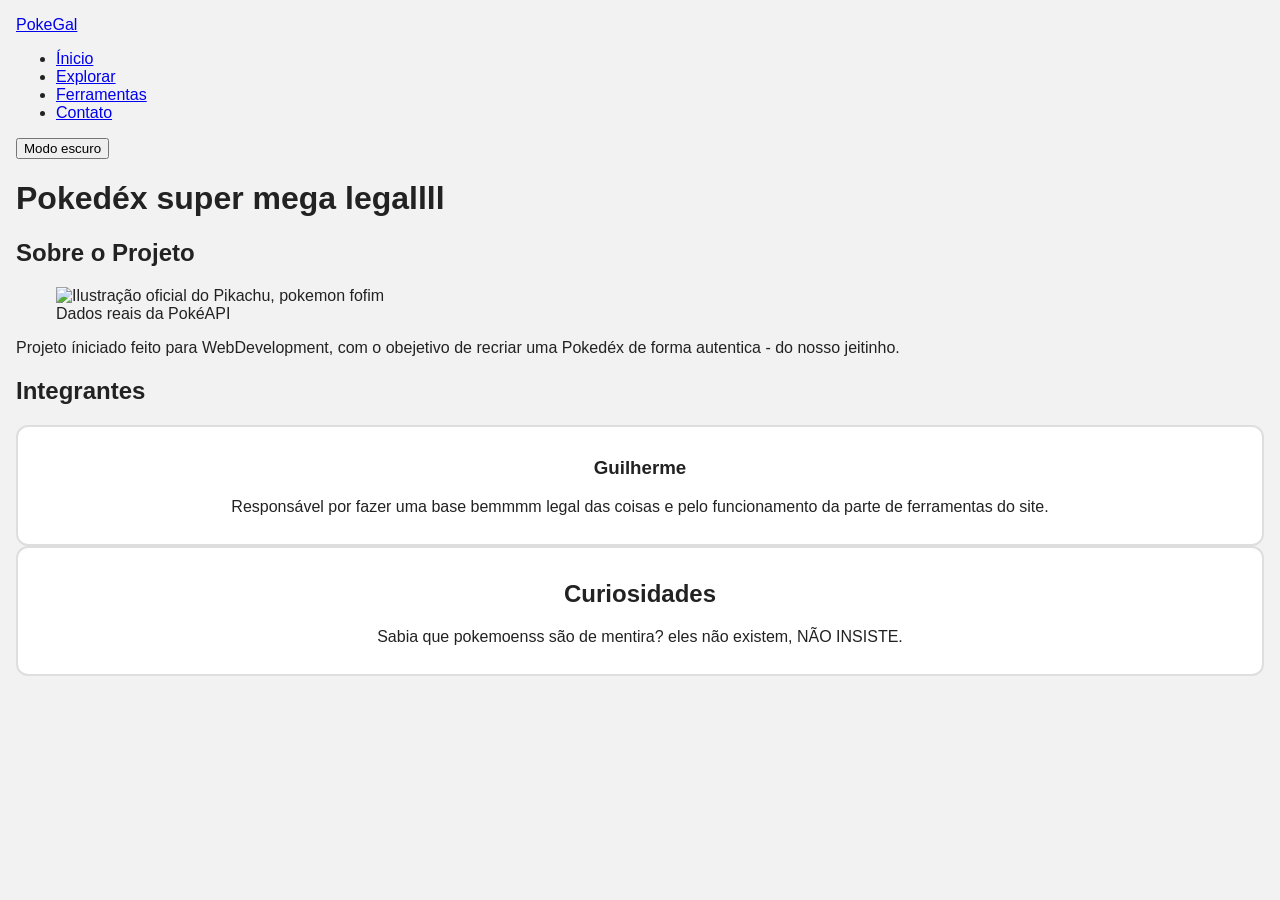
==== index.html @ efd3db97 "Add files via upload" ====
<!DOCTYPE html>
<html lang="pt-br">
<head>
    <meta charset="UTF-8">
    <meta name="viewport" content="width=device-width, initial-scale=1.0">
    <title>Pokedéx legallll uiuiuiui</title>
    <link rel="stylesheet" href="style.css">
</head>
<body>
    <header>
        <a href="index.html" class="logo">PokeGal</a>
        <nav>
            <ul>
                <li><a href="index.html">Ínicio</a></li>
                <li><a href="explorar.html">Explorar</a></li>
                <li><a href="ferramentas.html">Ferramentas</a></li>
                <li><a href="contato.html">Contato</a></li>
            </ul>
        </nav>
        <button id="botaoTema" class="botao" type="button">Modo escuro</button>
    </header>

    <main>
        <h1>Pokedéx super mega legallll</h1>
        <section class="apresentacao">
            <h2>Sobre o Projeto</h2>
            <figure>
                <img src="https://raw.githubusercontent.com/PokeAPI/sprites/master/sprites/pokemon/other/official-artwork/25.png" alt="Ilustração oficial do Pikachu, pokemon fofim">
                <figcaption>Dados reais da PokéAPI</figcaption>
            </figure>
            <p>Projeto íniciado feito para WebDevelopment, com o obejetivo de recriar uma Pokedéx de forma autentica - do nosso jeitinho.</p>
        </section>
        
        <section class="grupo">
            <h2>Integrantes</h2>
            <article class="cartao">
                <h3>Guilherme</h3>
                <p>Responsável por fazer uma base bemmmm legal das coisas e pelo funcionamento da parte de ferramentas do site.</p>

            </article>
            <!-- COLOCAR UM ATICLE POR PESSOA -->
        </section>

        <section class="cartao">
            <h2>Curiosidades</h2>
            <aside>
                <p>Sabia que pokemoenss são de mentira? eles não existem, NÃO INSISTE.</p>
            </aside>
        </section>
    </main>
    

    <script src="script.js"></script>
</body>
</html>
---- style.css ----
/* Estilo base da página (o enunciado pede o body no início) */
body {
  margin: 0;
  padding: 16px;
  font-family: Arial, Helvetica, sans-serif;
  background-color: #f2f2f2;
  color: #222;
}

.pokedex {
  background-color: #dc0a2d;
  border: 4px solid rgb(139, 0, 0);
  border-radius: 16px 16px 16px 60px;
  padding: 20px;
  width: 320px;
}

.pokedex-luzes {
  display: flex;
  align-items: center;
  gap: 8px;
  margin-bottom: 16px;
}

.luz { width: 14px; height: 14px; border-radius: 50%; border: 2px solid white; }
.luz-grande { width: 48px; height: 48px; background: radial-gradient(circle at 30% 30%, #b3e5ff, #1e88e5); }
.luz-vermelha { background-color: red; }
.luz-amarela { background-color: gold; }
.luz-verde { background-color: limegreen; }

.pokedex-tela {
  background-color: #9bbc0f;      /* verde de Game Boy */
  color: #0f380f;
  border: 12px solid #dedede;
  border-radius: 8px;
  padding: 12px;
  min-height: 260px;
  font-family: "Courier New", monospace;
}

.pokedex-tela .sprite {
  width: 128px;
  image-rendering: pixelated;     /* deixa o sprite nítido, sem borrar */
}

.pokedex-tela progress { width: 100%; accent-color: #0f380f; }

.layout-explorar {
  display: grid;
  grid-template-columns: 1fr 340px; /* cartões | pokédex */
  gap: 24px;
  align-items: start;
}

/* O h1 ocupa a linha inteira, em cima das duas colunas */
.layout-explorar > h1 {
  grid-column: 1 / -1;
}

.pokedex-titulo { color: white; }

/* Cada status em uma linha: texto em cima, barra embaixo */
.pokedex-tela label,
.pokedex-tela progress {
  display: block;
}

.lista-cartoes {
  display: grid;
  grid-template-columns: repeat(3, 1fr);
  gap: 16px;
}

/* Cartões */
.cartao {
  background-color: white;
  border: 2px solid #dedede;
  border-radius: 12px;
  padding: 12px;
  text-align: center;
}

.cartao figure { margin: 0; }

/* A arte oficial vem com 475px: sem isso ela estoura a coluna do grid */
.cartao img {
  width: 100%;
  height: auto;
}

.cartao figcaption {
  font-weight: bold;
  text-transform: capitalize;
}

.botao-favorito.marcado { background-color: gold; }

@media (max-width: 800px) {
  .layout-explorar { grid-template-columns: 1fr; }
  .lista-cartoes { grid-template-columns: repeat(2, 1fr); }
  .pokedex { width: 100%; }
}
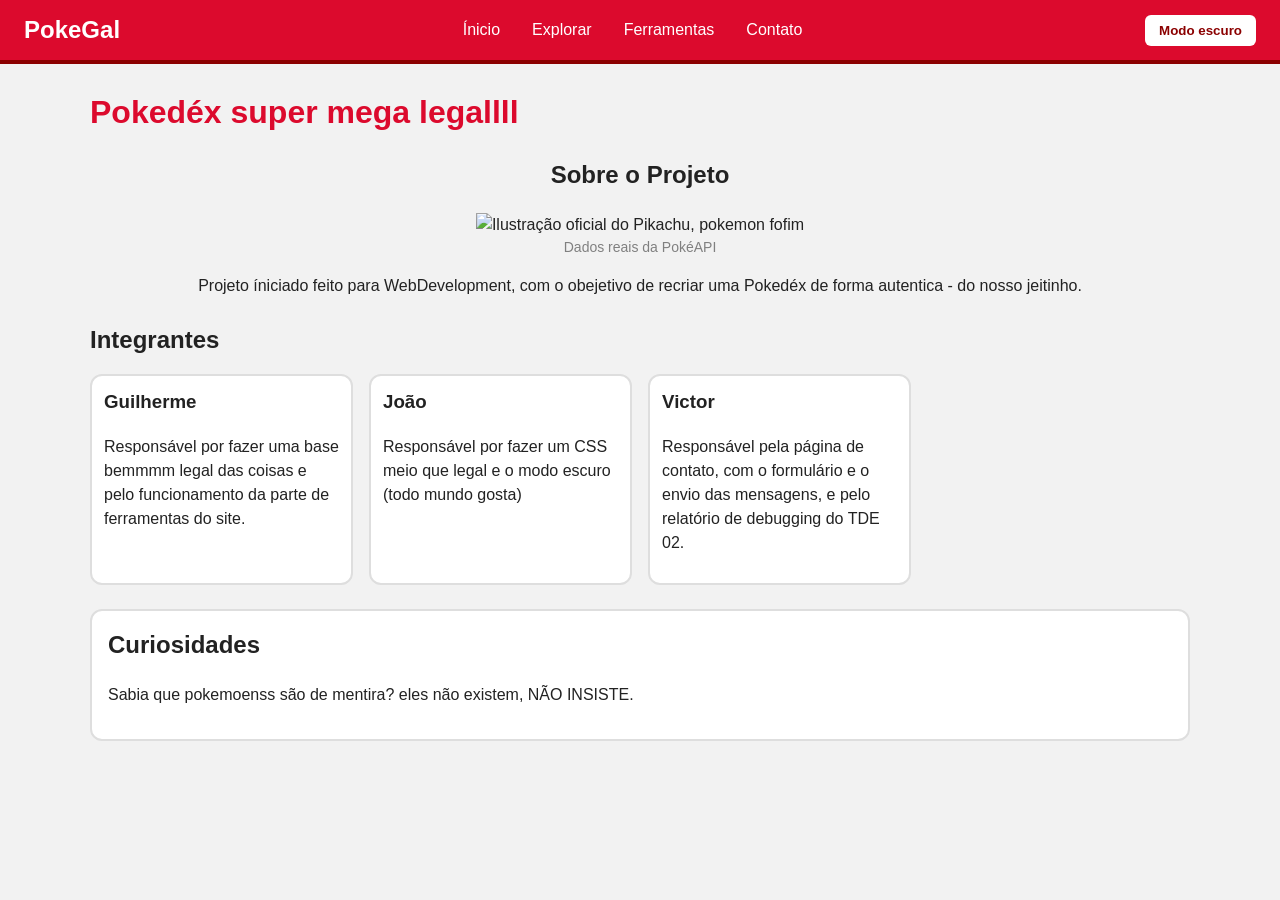
==== commit 29ed4c55: "Add files via upload" ====
--- a/index.html
+++ b/index.html
@@ -38,6 +38,14 @@
                 <p>Responsável por fazer uma base bemmmm legal das coisas e pelo funcionamento da parte de ferramentas do site.</p>
 
             </article>
+            <article class="cartao">
+                <h3>João</h3>
+                <p>Responsável por fazer um CSS meio que legal e o modo escuro (todo mundo gosta)</p>
+            </article>
+            <article class="cartao">
+                <h3>Victor</h3>
+                <p>Responsável pela página de contato, com o formulário e o envio das mensagens, e pelo relatório de debugging do TDE 02.</p>
+            </article>
             <!-- COLOCAR UM ATICLE POR PESSOA -->
         </section>
 
--- a/style.css
+++ b/style.css
@@ -1,12 +1,82 @@
 /* Estilo base da página (o enunciado pede o body no início) */
 body {
   margin: 0;
-  padding: 16px;
   font-family: Arial, Helvetica, sans-serif;
+  line-height: 1.5;
   background-color: #f2f2f2;
   color: #222;
 }
 
+/* Cabeçalho e menu */
+header {
+  display: flex;
+  align-items: center;
+  justify-content: space-between;
+  flex-wrap: wrap;
+  gap: 12px;
+  padding: 12px 24px;
+  background-color: #dc0a2d;
+  border-bottom: 4px solid rgb(139, 0, 0);
+}
+
+.logo { color: white; font-size: 24px; font-weight: bold; text-decoration: none; }
+
+nav ul { display: flex; justify-content: center; align-items: center; gap: 8px; margin: 0; padding: 0; list-style: none; }
+nav a { display: block; padding: 6px 12px; color: white; text-decoration: none; border-radius: 6px; }
+nav a:hover { background-color: rgb(139, 0, 0); }
+
+/* Conteúdo */
+main { max-width: 1100px; margin: 0 auto; padding: 24px 16px; }
+h1 { margin-top: 0; color: #dc0a2d; }
+h2, h3 { margin-top: 0; }
+main img { max-width: 100%; height: auto; }
+
+/* Botões */
+.botao { padding: 8px 14px; color: white; background-color: #1e88e5; border: none; border-radius: 6px; cursor: pointer; }
+
+.botao:hover { background-color: #1565c0; }
+header .botao { background-color: white; color: rgb(139, 0, 0); font-weight: bold; }
+
+/* Formulários */
+label { display: block; margin-bottom: 4px; font-weight: bold; }
+
+input, select, textarea {
+  box-sizing: border-box;
+  width: 100%;
+  max-width: 400px;
+  padding: 8px;
+  margin-bottom: 12px;
+  font-family: inherit;
+  border: 2px solid #dedede;
+  border-radius: 6px;
+}
+
+/* Seletor de atributo, pseudo-classe (:focus) e pseudo-elemento (::placeholder) */
+input[type="search"] { border-radius: 20px; }
+input:focus, select:focus, textarea:focus { outline: none; border-color: #1e88e5; }
+input::placeholder, textarea::placeholder { color: gray; }
+
+#formContato p { margin: 0; }
+#contador { margin-bottom: 12px; font-size: 12px; color: gray; }
+#aviso, #mensagem { font-weight: bold; }
+
+#listaMensagens { padding-left: 0; list-style: none; }
+#listaMensagens li { padding: 8px 0; border-bottom: 1px solid #dedede; }
+#listaMensagens .botao { margin-left: 8px; padding: 4px 10px; background-color: #dc0a2d; }
+
+/* Rodapé (ainda precisa existir um <footer> no HTML) */
+footer { padding: 16px; text-align: center; color: gray; border-top: 2px solid #dedede; }
+
+/* Página inicial */
+.apresentacao { text-align: center; margin-bottom: 24px; }
+.apresentacao img { width: 220px; }
+.apresentacao figcaption { font-size: 14px; color: gray; }
+
+.grupo { display: grid; grid-template-columns: repeat(auto-fit, minmax(240px, 1fr)); gap: 16px; margin-bottom: 24px; }
+
+.grupo h2 { grid-column: 1 / -1; margin-bottom: 0; }
+
+/* Pokédex */
 .pokedex {
   background-color: #dc0a2d;
   border: 4px solid rgb(139, 0, 0);
@@ -15,12 +85,7 @@
   width: 320px;
 }
 
-.pokedex-luzes {
-  display: flex;
-  align-items: center;
-  gap: 8px;
-  margin-bottom: 16px;
-}
+.pokedex-luzes { display: flex; align-items: center; gap: 8px; margin-bottom: 16px; }
 
 .luz { width: 14px; height: 14px; border-radius: 50%; border: 2px solid white; }
 .luz-grande { width: 48px; height: 48px; background: radial-gradient(circle at 30% 30%, #b3e5ff, #1e88e5); }
@@ -45,6 +110,14 @@
 
 .pokedex-tela progress { width: 100%; accent-color: #0f380f; }
 
+/* Cada status em uma linha: texto em cima, barra embaixo */
+.pokedex-tela label,
+.pokedex-tela progress { display: block; }
+.pokedex-tela label { margin-bottom: 0; font-weight: normal; }
+
+.pokedex-titulo { color: white; margin-bottom: 12px; }
+
+/* Página Explorar */
 .layout-explorar {
   display: grid;
   grid-template-columns: 1fr 340px; /* cartões | pokédex */
@@ -53,50 +126,43 @@
 }
 
 /* O h1 ocupa a linha inteira, em cima das duas colunas */
-.layout-explorar > h1 {
-  grid-column: 1 / -1;
-}
+.layout-explorar > h1 { grid-column: 1 / -1; margin-bottom: 0; }
 
-.pokedex-titulo { color: white; }
+/* Busca, mensagem e cartões na esquerda; pokédex na direita */
+.controles, #mensagem, .lista-cartoes { grid-column: 1; }
+.layout-explorar > .pokedex { grid-column: 2; grid-row: 2 / span 3; }
 
-/* Cada status em uma linha: texto em cima, barra embaixo */
-.pokedex-tela label,
-.pokedex-tela progress {
-  display: block;
-}
+.controles { padding: 16px; background-color: white; border: 2px solid #dedede; border-radius: 12px; }
+#mensagem { margin: 0; }
 
-.lista-cartoes {
-  display: grid;
-  grid-template-columns: repeat(3, 1fr);
-  gap: 16px;
-}
+.lista-cartoes { display: grid; grid-template-columns: repeat(3, 1fr); gap: 16px; }
 
 /* Cartões */
-.cartao {
-  background-color: white;
-  border: 2px solid #dedede;
-  border-radius: 12px;
-  padding: 12px;
-  text-align: center;
-}
+.cartao { background-color: white; border: 2px solid #dedede; border-radius: 12px; padding: 12px; text-align: center; }
+
+main > .cartao, .grupo .cartao { text-align: left; }
+main > .cartao { margin-bottom: 16px; padding: 16px; }
 
 .cartao figure { margin: 0; }
 
 /* A arte oficial vem com 475px: sem isso ela estoura a coluna do grid */
-.cartao img {
-  width: 100%;
-  height: auto;
+.cartao img { width: 100%; height: auto; }
+
+.cartao figcaption { font-weight: bold; text-transform: capitalize; }
+.lista-cartoes .botao { margin: 4px 2px 0; }
+.botao-favorito.marcado { background-color: gold; color: #222; }
+
+@media (max-width: 800px) {
+  header { justify-content: center; }
+  .layout-explorar { grid-template-columns: 1fr; }
+  .layout-explorar > .pokedex { grid-column: 1; grid-row: auto; }
+  .lista-cartoes { grid-template-columns: repeat(2, 1fr); }
+  .pokedex { width: auto; }
 }
 
-.cartao figcaption {
-  font-weight: bold;
-  text-transform: capitalize;
-}
-
-.botao-favorito.marcado { background-color: gold; }
-
-@media (max-width: 800px) {
-  .layout-explorar { grid-template-columns: 1fr; }
-  .lista-cartoes { grid-template-columns: repeat(2, 1fr); }
-  .pokedex { width: 100%; }
-}+/* Modo escuro: o script.js liga/desliga a classe "escuro" no body */
+body.escuro { background-color: #1c1c24; color: #eee; }
+body.escuro .cartao, body.escuro .controles { background-color: #2a2a35; border-color: #444; }
+body.escuro input, body.escuro select, body.escuro textarea { background-color: #2a2a35; color: #eee; border-color: #444; }
+body.escuro #listaMensagens li { border-color: #444; }
+body.escuro input:focus, body.escuro select:focus, body.escuro textarea:focus { border-color: #1e88e5; }
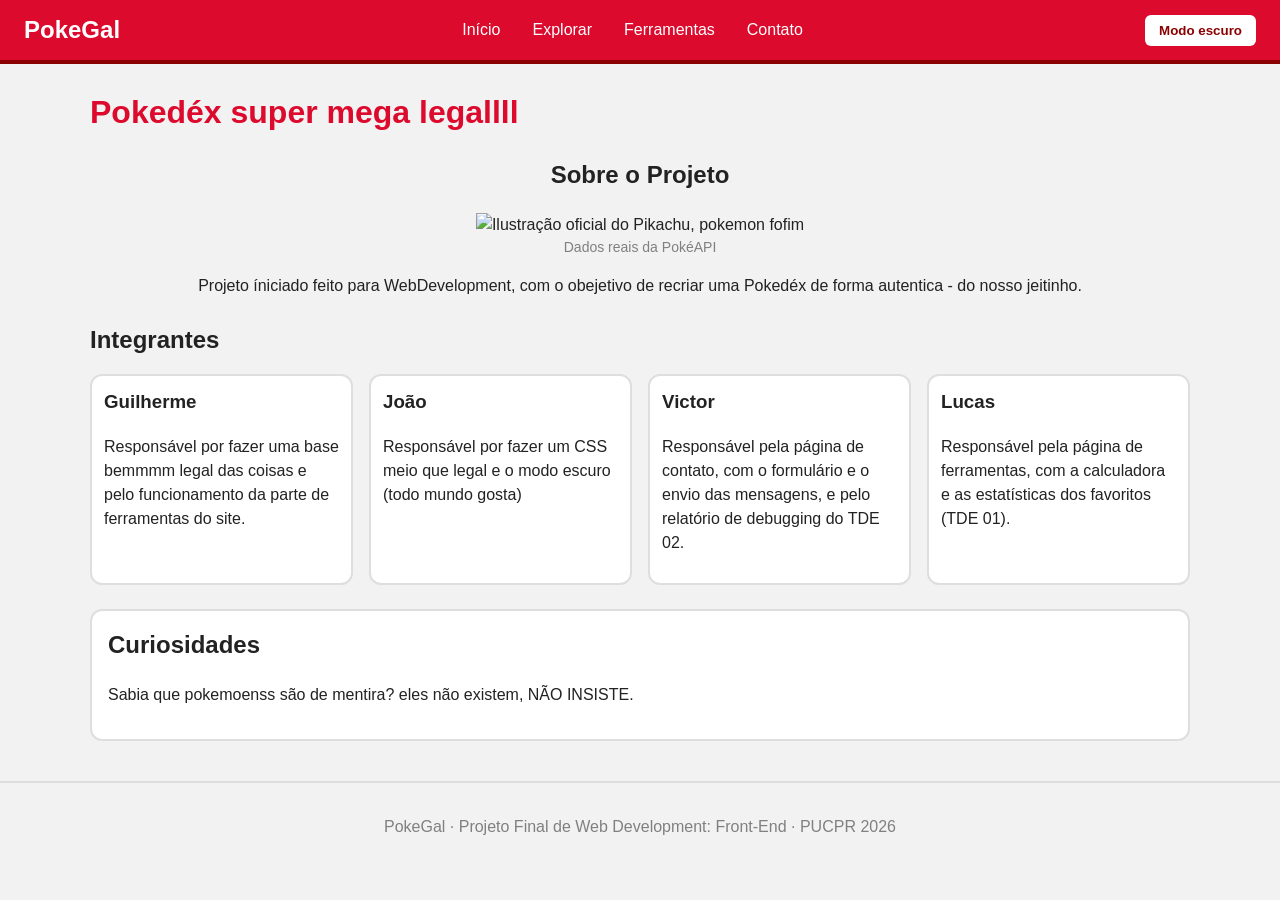
==== commit acbbda88: "Add files via upload" ====
--- a/index.html
+++ b/index.html
@@ -1,5 +1,5 @@
 <!DOCTYPE html>
-<html lang="pt-br">
+<html lang="pt-BR">
 <head>
     <meta charset="UTF-8">
     <meta name="viewport" content="width=device-width, initial-scale=1.0">
@@ -11,7 +11,7 @@
         <a href="index.html" class="logo">PokeGal</a>
         <nav>
             <ul>
-                <li><a href="index.html">Ínicio</a></li>
+                <li><a href="index.html">Início</a></li>
                 <li><a href="explorar.html">Explorar</a></li>
                 <li><a href="ferramentas.html">Ferramentas</a></li>
                 <li><a href="contato.html">Contato</a></li>
@@ -46,6 +46,10 @@
                 <h3>Victor</h3>
                 <p>Responsável pela página de contato, com o formulário e o envio das mensagens, e pelo relatório de debugging do TDE 02.</p>
             </article>
+            <article class="cartao">
+                <h3>Lucas</h3>
+                <p>Responsável pela página de ferramentas, com a calculadora e as estatísticas dos favoritos (TDE 01).</p>
+            </article>
             <!-- COLOCAR UM ATICLE POR PESSOA -->
         </section>
 
@@ -56,6 +60,10 @@
             </aside>
         </section>
     </main>
+
+    <footer>
+        <p>PokeGal · Projeto Final de Web Development: Front-End · PUCPR 2026</p>
+    </footer>
     
 
     <script src="script.js"></script>
